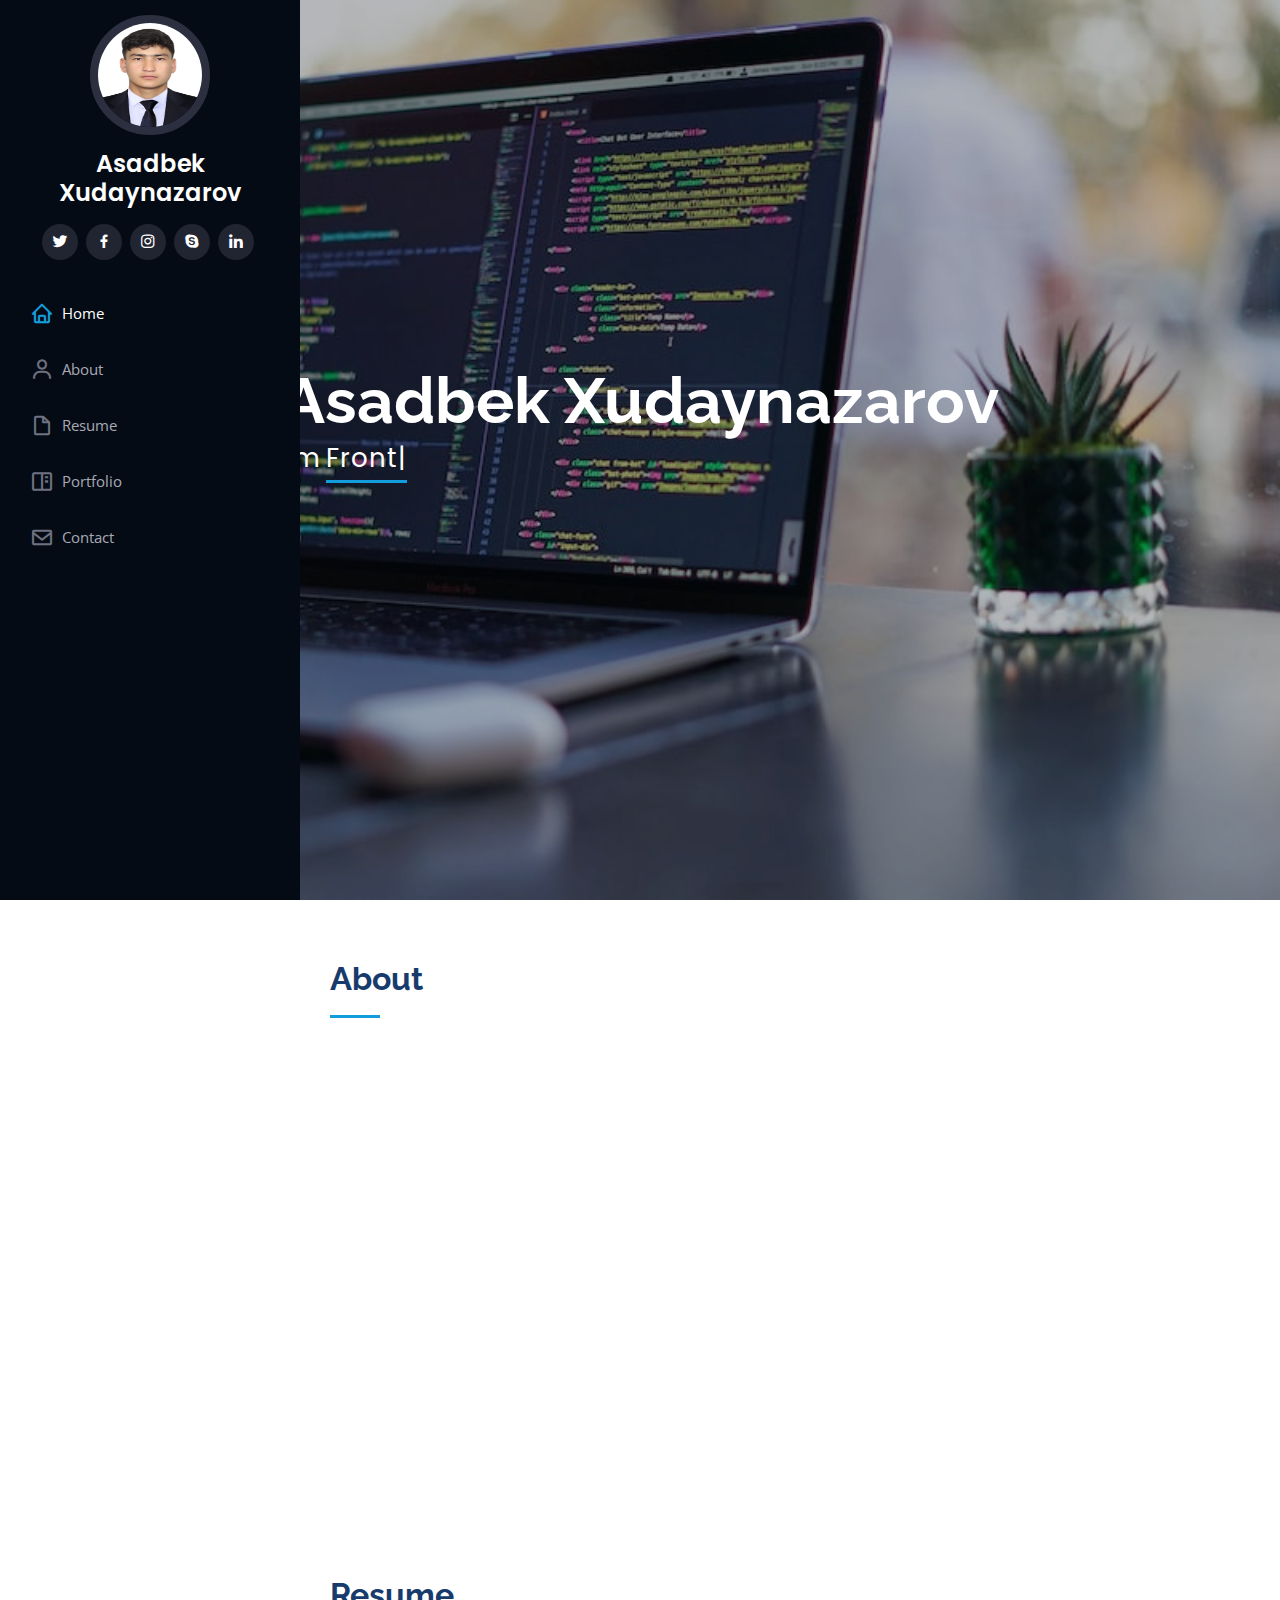
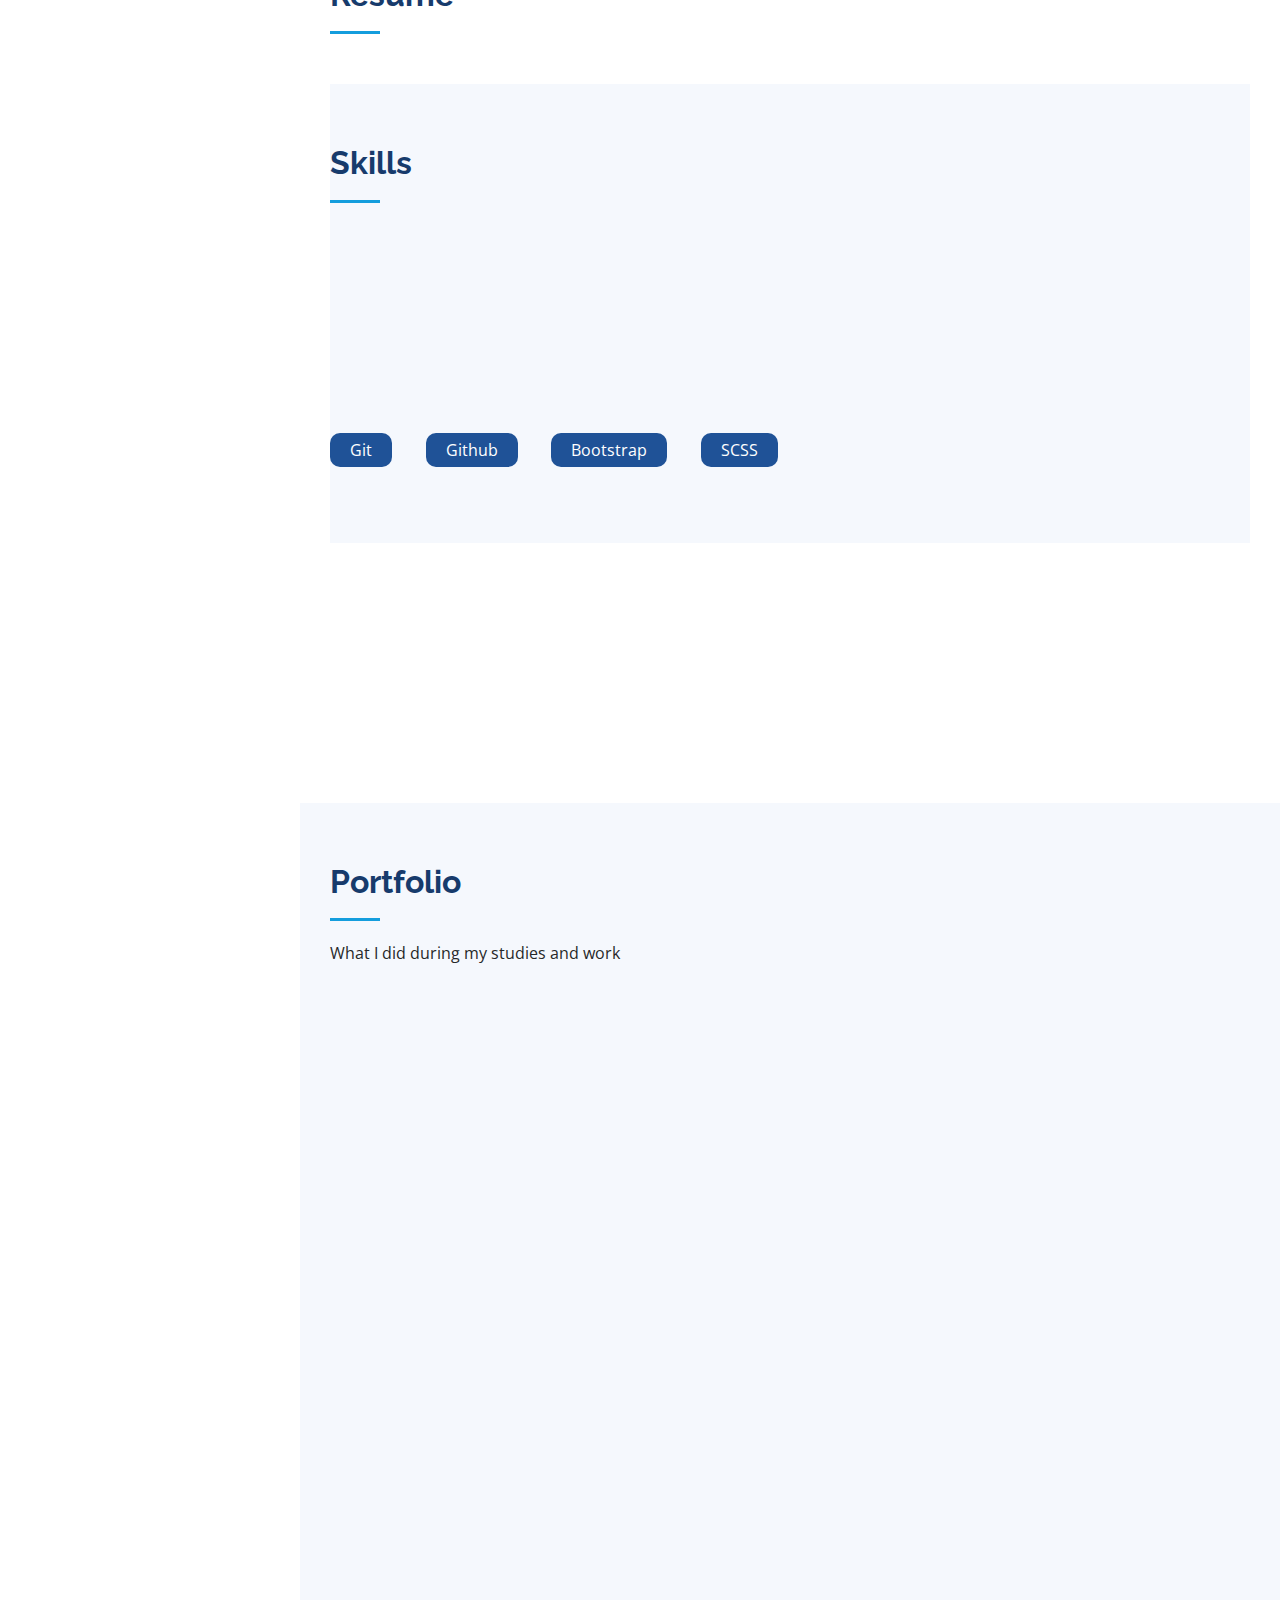
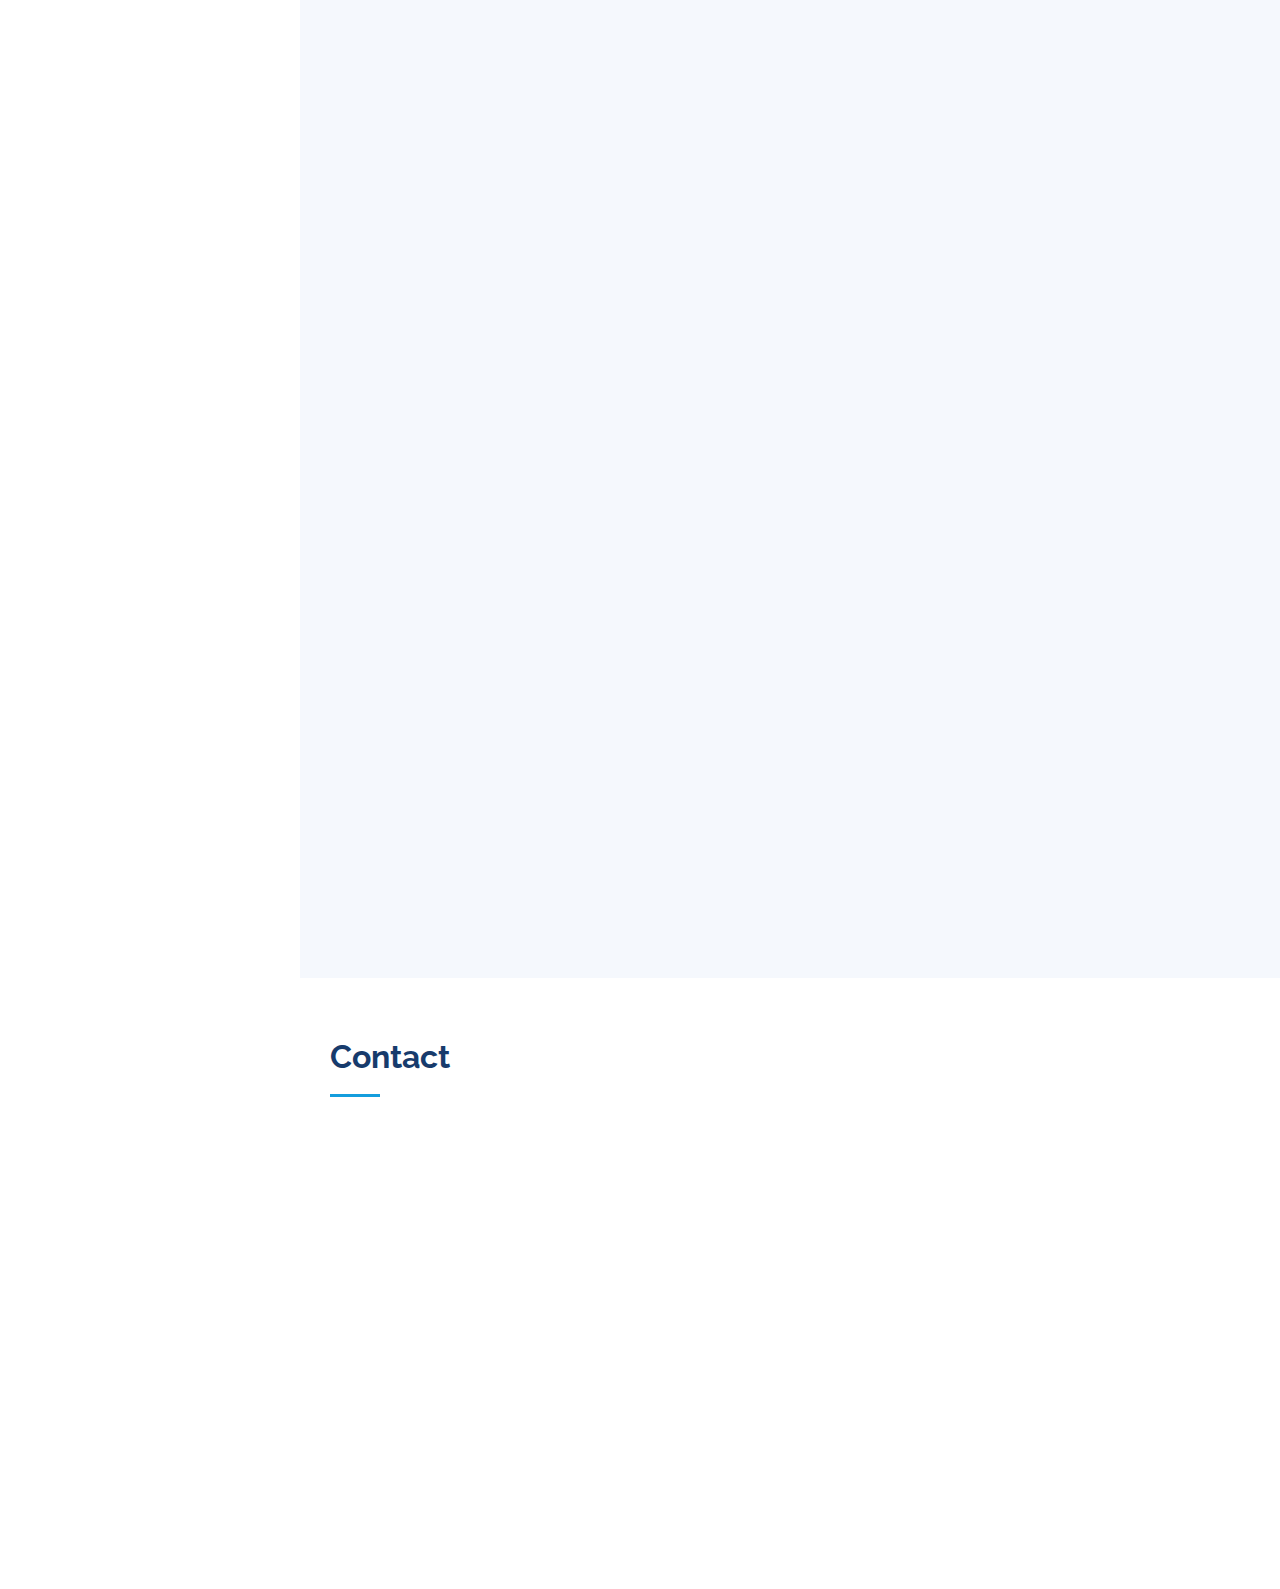
==== index.html @ 6fbb8721 "end'" ====
<!DOCTYPE html>
<html lang="en">

<head>
  <meta charset="utf-8">
  <meta content="width=device-width, initial-scale=1.0" name="viewport">

  <title>Portfolio</title>
  <meta content="" name="description">
  <meta content="" name="keywords">

  <!-- Favicons -->
  <link href="assets/img/favicon.png" rel="icon">
  <link href="assets/img/apple-touch-icon.png" rel="apple-touch-icon">

  <!-- Google Fonts -->
  <link href="https://fonts.googleapis.com/css?family=Open+Sans:300,300i,400,400i,600,600i,700,700i|Raleway:300,300i,400,400i,500,500i,600,600i,700,700i|Poppins:300,300i,400,400i,500,500i,600,600i,700,700i" rel="stylesheet">

  <!-- Vendor CSS Files -->
  <link href="assets/vendor/aos/aos.css" rel="stylesheet">
  <link href="assets/vendor/bootstrap/css/bootstrap.min.css" rel="stylesheet">
  <link href="assets/vendor/bootstrap-icons/bootstrap-icons.css" rel="stylesheet">
  <link href="assets/vendor/boxicons/css/boxicons.min.css" rel="stylesheet">
  <link href="assets/vendor/glightbox/css/glightbox.min.css" rel="stylesheet">
  <link href="assets/vendor/swiper/swiper-bundle.min.css" rel="stylesheet">

  <!-- Template Main CSS File -->
  <link href="assets/css/style.css" rel="stylesheet">
</head>

<body>

  <!-- ======= Mobile nav toggle button ======= -->
  <i class="bi bi-list mobile-nav-toggle d-xl-none"></i>

  <!-- ======= Header ======= -->
  <header id="header">
    <div class="d-flex flex-column">

      <div class="profile">
        <img src="assets/img/users/148.jpg" alt="" class="img-fluid rounded-circle">
        <h1 class="text-light"><a href="index.html">Asadbek Xudaynazarov</a></h1>
        <div class="social-links mt-3 text-center">
          <a href="#" class="twitter"><i class="bx bxl-twitter"></i></a>
          <a href="#" class="facebook"><i class="bx bxl-facebook"></i></a>
          <a href="#" class="instagram"><i class="bx bxl-instagram"></i></a>
          <a href="#" class="google-plus"><i class="bx bxl-skype"></i></a>
          <a href="#" class="linkedin"><i class="bx bxl-linkedin"></i></a>
        </div>
      </div>

      <nav id="navbar" class="nav-menu navbar">
        <ul>
          <li><a href="#hero" class="nav-link scrollto active"><i class="bx bx-home"></i> <span>Home</span></a></li>
          <li><a href="#about" class="nav-link scrollto"><i class="bx bx-user"></i> <span>About</span></a></li>
          <li><a href="#resume" class="nav-link scrollto"><i class="bx bx-file-blank"></i> <span>Resume</span></a></li>
          <li><a href="#portfolio" class="nav-link scrollto"><i class="bx bx-book-content"></i> <span>Portfolio</span></a></li>
          <li><a href="#contact" class="nav-link scrollto"><i class="bx bx-envelope"></i> <span>Contact</span></a></li>
        </ul>
      </nav><!-- .nav-menu -->
    </div>
  </header><!-- End Header -->

  <!-- ======= Hero Section ======= -->
  <section id="hero" class="d-flex flex-column justify-content-center align-items-center">
    <div class="hero-container" data-aos="fade-in">
      <h1>Asadbek Xudaynazarov</h1>
      <p>I'm <span class="typed" data-typed-items="Front-end Developer,Freelancer,"></span></p>
    </div>
  </section><!-- End Hero -->

  <main id="main">

    <!-- ======= About Section ======= -->
    <section id="about" class="about">
      <div class="container">

        <div class="section-title">
          <h2>About</h2>
          <!-- <p>Magnam dolores commodi suscipit. Necessitatibus eius consequatur ex aliquid fuga eum quidem. Sit sint consectetur velit. Quisquam quos quisquam cupiditate. Et nemo qui impedit suscipit alias ea. Quia fugiat sit in iste officiis commodi quidem hic quas.</p> -->
        </div>

        <div class="row">
          <div class="col-lg-4" data-aos="fade-right">
            <img src="assets/img/users/148.jpg" class="img-fluid" alt="">
          </div>
          <div class="col-lg-8 pt-4 pt-lg-0 content" data-aos="fade-left">
            <h3> Front-end Developer.</h3>
            <p class="fst-italic">
              I am a front end developer. I create the Front-end part of the website using Html, CSS, Bootstrap JavaScript and React.js or Vue.js.
            </p>
            <div class="row">
              <div class="col-lg-6">
                <ul>
                  <li><i class="bi bi-chevron-right"></i> <strong>Birthday:</strong> <span>01.19.2002</span></li>
                  <li><i class="bi bi-chevron-right"></i> <strong>Phone:</strong> <span>+998949100128</span></li>
                  <li><i class="bi bi-chevron-right"></i> <strong>City:</strong> <span>Tashkent, Uzbekistan</span></li>
                </ul>
              </div>
              <div class="col-lg-6">
                <ul>
                  <li><i class="bi bi-chevron-right"></i> <strong>Age:</strong> 21<span></span></li>
                  <li><i class="bi bi-chevron-right"></i> <strong>Email:</strong> <span>asadbekxudaynazarov0@gmail.com</span></li>
                </ul>
              </div>
            </div>
            <!-- <p>
              Officiis eligendi itaque labore et dolorum mollitia officiis optio vero. Quisquam sunt adipisci omnis et ut. Nulla accusantium dolor incidunt officia tempore. Et eius omnis.
              Cupiditate ut dicta maxime officiis quidem quia. Sed et consectetur qui quia repellendus itaque neque. Aliquid amet quidem ut quaerat cupiditate. Ab et eum qui repellendus omnis culpa magni laudantium dolores.
            </p> -->
          </div>
        </div>

      </div>
    </section><!-- End About Section -->

 
    <!-- ======= Resume Section ======= -->
    <section id="resume" class="resume">
      <div class="container">

        <div class="section-title">
          <h2>Resume</h2>
          <!-- <p>Magnam dolores commodi suscipit. Necessitatibus eius consequatur ex aliquid fuga eum quidem. Sit sint consectetur velit. Quisquam quos quisquam cupiditate. Et nemo qui impedit suscipit alias ea. Quia fugiat sit in iste officiis commodi quidem hic quas.</p> -->
        </div>
           <!-- ======= Skills Section ======= -->
    <section id="skills" class="skills section-bg">

        <div class="section-title">
          <h2>Skills</h2>
        </div>

        <div class="row skills-content">

          <div class="col-lg-6" data-aos="fade-up">

            <div class="progress">
              <span class="skill">HTML <i class="val">100%</i></span>
              <div class="progress-bar-wrap">
                <div class="progress-bar" role="progressbar" aria-valuenow="100" aria-valuemin="0" aria-valuemax="100"></div>
              </div>
            </div>

            <div class="progress">
              <span class="skill">CSS <i class="val">100%</i></span>
              <div class="progress-bar-wrap">
                <div class="progress-bar" role="progressbar" aria-valuenow="100" aria-valuemin="0" aria-valuemax="100"></div>
              </div>
            </div>

            <div class="progress">
              <span class="skill">JavaScript <i class="val">75%</i></span>
              <div class="progress-bar-wrap">
                <div class="progress-bar" role="progressbar" aria-valuenow="75" aria-valuemin="0" aria-valuemax="100"></div>
              </div>
            </div>

          </div>

          <div class="col-lg-6" data-aos="fade-up" data-aos-delay="100">

          

            <div class="progress">
              <span class="skill">React js<i class="val">50%</i></span>
              <div class="progress-bar-wrap">
                <div class="progress-bar" role="progressbar" aria-valuenow="50" aria-valuemin="0" aria-valuemax="100"></div>
              </div>
            </div>

            <div class="progress">
              <span class="skill">Vue.js <i class="val">65%</i></span>
              <div class="progress-bar-wrap">
                <div class="progress-bar" role="progressbar" aria-valuenow="65" aria-valuemin="0" aria-valuemax="100"></div>
              </div>
            </div>
            <div class="progress">
              <span class="skill">PHP <i class="val">40%</i></span>
              <div class="progress-bar-wrap">
                <div class="progress-bar" role="progressbar" aria-valuenow="40" aria-valuemin="0" aria-valuemax="100"></div>
              </div>
            </div>

          </div>
          <div class="col-lg-6 d-flex justify-content-between skil">
            <p>Git</p>
            <p>Github</p>
            <p>Bootstrap</p>
            <p>SCSS</p>
          </div>
        </div>


    </section><!-- End Skills Section -->

        <div class="row">
          <div class="col-lg-6" data-aos="fade-up">
            <!-- <h3 class="resume-title">Sumary</h3>
            <div class="resume-item pb-0">
              <h4>Alex Smith</h4>
              <p><em>Innovative and deadline-driven Graphic Designer with 3+ years of experience designing and developing user-centered digital/print marketing material from initial concept to final, polished deliverable.</em></p>
              <ul>
                <li>Portland par 127,Orlando, FL</li>
                <li>(123) 456-7891</li>
                <li>alice.barkley@example.com</li>
              </ul>
            </div> -->

            <h3 class="resume-title">Education</h3>
            <div class="resume-item">
              <h4>Front-end Developer</h4>
              <h5>07.2022 - 2023</h5>
              <p><em>IT Live Education, Gulistan</em></p>
              <!-- <p>Qui deserunt veniam. Et sed aliquam labore tempore sed quisquam iusto autem sit. Ea vero voluptatum qui ut dignissimos deleniti nerada porti sand markend</p> -->
            </div>
          </div>
          <div class="col-lg-6" data-aos="fade-up" data-aos-delay="100">
            <h3 class="resume-title">Work experience</h3>
            <div class="resume-item">
              <h4>Front-end Developer</h4>
              <h5>From May 2023</h5>
              <p><em>Experion, Tashkent,  National University of Uzbekistan named after Mirzo Ulugbek </em></p>
              <!-- <ul>
                <li>Lead in the design, development, and implementation of the graphic, layout, and production communication materials</li>
                <li>Delegate tasks to the 7 members of the design team and provide counsel on all aspects of the project. </li>
                <li>Supervise the assessment of all graphic materials in order to ensure quality and accuracy of the design</li>
                <li>Oversee the efficient use of production project budgets ranging from $2,000 - $25,000</li>
              </ul> -->
            </div>
          </div>
        </div>

      </div>
    </section><!-- End Resume Section -->

    <!-- ======= Portfolio Section ======= -->
    <section id="portfolio" class="portfolio section-bg">
      <div class="container">

        <div class="section-title">
          <h2>Portfolio</h2>
          <p>What I did during my studies and work</p>
        </div>

        <div class="row" data-aos="fade-up">
          <div class="col-lg-12 d-flex justify-content-center">
            <ul id="portfolio-flters">
              <li data-filter="*" class="filter-active">All</li>
              <li data-filter=".filter-app">Live project</li>
              <li data-filter=".filter-card">JavaScript</li>
              <li data-filter=".filter-web">Html and Css</li>
            </ul>
          </div>
        </div>

        <div class="row portfolio-container" data-aos="fade-up" data-aos-delay="100">

          <div class="col-lg-4 col-md-6 portfolio-item filter-app">
            <div class="portfolio-wrap">
              <img src="assets/img/portfolio/jonli/photo_2023-08-09_03-46-04.jpg" class="img-fluid" alt="">
              <div class="portfolio-links">
                <a href="assets/img/portfolio/jonli/photo_2023-08-09_03-46-04.jpg" data-gallery="portfolioGallery" class="portfolio-lightbox" title="App 1"><i class="bx bx-plus"></i></a>
                <a href="https://taqu.uz" target="_blank"  title="More Details"><i class="bx bx-link"></i></a>
              </div>
            </div>
          </div>

          <div class="col-lg-4 col-md-6 portfolio-item filter-app">
            <div class="portfolio-wrap">
              <img src="assets/img/portfolio/jonli/photo_2023-08-09_03-46-11.jpg" class="img-fluid" alt="">
              <div class="portfolio-links">
                <a href="assets/img/portfolio/jonli/photo_2023-08-09_03-46-11.jpg" data-gallery="portfolioGallery" class="portfolio-lightbox" title="Web 3"><i class="bx bx-plus"></i></a>
                <a href="https://turizm.nuu.uz/" target="_blank"  title="More Details"><i class="bx bx-link"></i></a>
              </div>
            </div>
          </div>

          <div class="col-lg-4 col-md-6 portfolio-item filter-app">
            <div class="portfolio-wrap">
              <img src="assets/img/portfolio/jonli/photo_2023-08-09_03-46-17.jpg" class="img-fluid" alt="">
              <div class="portfolio-links">
                <a href="assets/img/portfolio/jonli/photo_2023-08-09_03-46-17.jpg" data-gallery="portfolioGallery" class="portfolio-lightbox" title="App 2"><i class="bx bx-plus"></i></a>
                <a href="https://science.nuu.uz/" target="_blank"  title="More Details"><i class="bx bx-link"></i></a>
              </div>
            </div>
          </div>

          <div class="col-lg-4 col-md-6 portfolio-item filter-card">
            <div class="portfolio-wrap">
              <img src="assets/img/portfolio/javasicrpt/photo_2023-08-09_03-47-44.jpg" class="img-fluid" alt="">
              <div class="portfolio-links">
                <a href="assets/img/portfolio/javasicrpt/photo_2023-08-09_03-47-44.jpg" data-gallery="portfolioGallery" class="portfolio-lightbox" title="Card 2"><i class="bx bx-plus"></i></a>
                <a href="https://asadbek0119.github.io/Burger/" target="_blank"  title="More Details"><i class="bx bx-link"></i></a>
              </div>
            </div>
          </div>

          <div class="col-lg-4 col-md-6 portfolio-item filter-card">
            <div class="portfolio-wrap">
              <img src="assets/img/portfolio/javasicrpt/photo_2023-08-09_03-47-53.jpg" class="img-fluid" alt="">
              <div class="portfolio-links">
                <a href="assets/img/portfolio/javasicrpt/photo_2023-08-09_03-47-53.jpg" data-gallery="portfolioGallery" class="portfolio-lightbox" title="Web 2"><i class="bx bx-plus"></i></a>
                <a href="https://asadbek0119.github.io/parallax/" target="_blank"  title="More Details"><i class="bx bx-link"></i></a>
              </div>
            </div>
          </div>

          <div class="col-lg-4 col-md-6 portfolio-item filter-card">
            <div class="portfolio-wrap">
              <img src="assets/img/portfolio/javasicrpt/photo_2023-08-09_03-47-58.jpg" class="img-fluid" alt="">
              <div class="portfolio-links">
                <a href="assets/img/portfolio/javasicrpt/photo_2023-08-09_03-47-58.jpg" data-gallery="portfolioGallery" class="portfolio-lightbox" title="App 3"><i class="bx bx-plus"></i></a>
                <a href="https://asadbek0119.github.io/kinopoizik/" target="_blank"  title="More Details"><i class="bx bx-link"></i></a>
              </div>
            </div>
          </div>

          <div class="col-lg-4 col-md-6 portfolio-item filter-card">
            <div class="portfolio-wrap">
              <img src="assets/img/portfolio/javasicrpt/photo_2023-08-09_03-48-14.jpg" class="img-fluid" alt="">
              <div class="portfolio-links">
                <a href="assets/img/portfolio/javasicrpt/photo_2023-08-09_03-48-14.jpg" data-gallery="portfolioGallery" class="portfolio-lightbox" title="Card 1"><i class="bx bx-plus"></i></a>
                <a href="https://asadbek0119.github.io/EaTurkish/" target="_blank" title="More Details"><i class="bx bx-link"></i></a>
              </div>
            </div>
          </div>

          <div class="col-lg-4 col-md-6 portfolio-item filter-web">
            <div class="portfolio-wrap">
              <img src="assets/img/portfolio/html/photo_2023-08-09_03-46-26.jpg" class="img-fluid" alt="">
              <div class="portfolio-links">
                <a href="assets/img/portfolio/html/photo_2023-08-09_03-46-26.jpg" data-gallery="portfolioGallery" class="portfolio-lightbox" title="Card 3"><i class="bx bx-plus"></i></a>
                <a href="https://asadbek0119.github.io/services/" target="_blank" title="More Details"><i class="bx bx-link"></i></a>
              </div>
            </div>
          </div>

          <div class="col-lg-4 col-md-6 portfolio-item filter-web">
            <div class="portfolio-wrap">
              <img src="assets/img/portfolio/html/photo_2023-08-09_03-47-18.jpg" class="img-fluid" alt="">
              <div class="portfolio-links">
                <a href="assets/img/portfolio/html/photo_2023-08-09_03-47-18.jpg" data-gallery="portfolioGallery" class="portfolio-lightbox" title="Web 3"><i class="bx bx-plus"></i></a>
                <a href="https://asadbek0119.github.io/Mailchimp/" target="_blank" title="More Details"><i class="bx bx-link"></i></a>
              </div>
            </div>
          </div>
          <div class="col-lg-4 col-md-6 portfolio-item filter-web">
            <div class="portfolio-wrap">
              <img src="assets/img/portfolio/html/photo_2023-08-09_03-47-24.jpg" class="img-fluid" alt="">
              <div class="portfolio-links">
                <a href="assets/img/portfolio/html/photo_2023-08-09_03-47-24.jpg" data-gallery="portfolioGallery" class="portfolio-lightbox" title="Web 3"><i class="bx bx-plus"></i></a>
                <a href="https://asadbek0119.github.io/Works/" target="_blank" title="More Details"><i class="bx bx-link"></i></a>
              </div>
            </div>
          </div>
          <div class="col-lg-4 col-md-6 portfolio-item filter-web">
            <div class="portfolio-wrap">
              <img src="assets/img/portfolio/html/photo_2023-08-09_03-48-03.jpg" class="img-fluid" alt="">
              <div class="portfolio-links">
                <a href="assets/img/portfolio/html/photo_2023-08-09_03-48-03.jpg" data-gallery="portfolioGallery" class="portfolio-lightbox" title="Web 3"><i class="bx bx-plus"></i></a>
                <a href="https://asadbek0119.github.io/Akademnashir/" target="_blank" title="More Details"><i class="bx bx-link"></i></a>
              </div>
            </div>
          </div>

        </div>

      </div>
    </section><!-- End Portfolio Section -->


    <!-- ======= Contact Section ======= -->
    <section id="contact" class="contact">
      <div class="container">

        <div class="section-title">
          <h2>Contact</h2>
          <!-- <p>Magnam dolores commodi suscipit. Necessitatibus eius consequatur ex aliquid fuga eum quidem. Sit sint consectetur velit. Quisquam quos quisquam cupiditate. Et nemo qui impedit suscipit alias ea. Quia fugiat sit in iste officiis commodi quidem hic quas.</p> -->
        </div>

        <div class="row" data-aos="fade-in">

          <div class="col-lg-12 d-flex align-items-stretch">
            <div class="info">
              <div class="address">
                <i class="bi bi-geo-alt"></i>
                <h4>Location:</h4>
                <p>Toshkent</p>
              </div>

              <div class="email">
                <i class="bi bi-envelope"></i>
                <h4>Email:</h4>
                <p>asadbekxudaynazarov0@gmail.com</p>
              </div>

              <div class="phone">
                <i class="bi bi-phone"></i>
                <h4>Call:</h4>
                <p>+998949100128</p>
              </div>
            </div>

          </div>

        </div>

      </div>
    </section><!-- End Contact Section -->

  </main><!-- End #main -->



  <a href="#" class="back-to-top d-flex align-items-center justify-content-center"><i class="bi bi-arrow-up-short"></i></a>

  <!-- Vendor JS Files -->
  <script src="assets/vendor/purecounter/purecounter_vanilla.js"></script>
  <script src="assets/vendor/aos/aos.js"></script>
  <script src="assets/vendor/bootstrap/js/bootstrap.bundle.min.js"></script>
  <script src="assets/vendor/glightbox/js/glightbox.min.js"></script>
  <script src="assets/vendor/isotope-layout/isotope.pkgd.min.js"></script>
  <script src="assets/vendor/swiper/swiper-bundle.min.js"></script>
  <script src="assets/vendor/typed.js/typed.umd.js"></script>
  <script src="assets/vendor/waypoints/noframework.waypoints.js"></script>
  <script src="assets/vendor/php-email-form/validate.js"></script>

  <!-- Template Main JS File -->
  <script src="assets/js/main.js"></script>

</body>

</html>
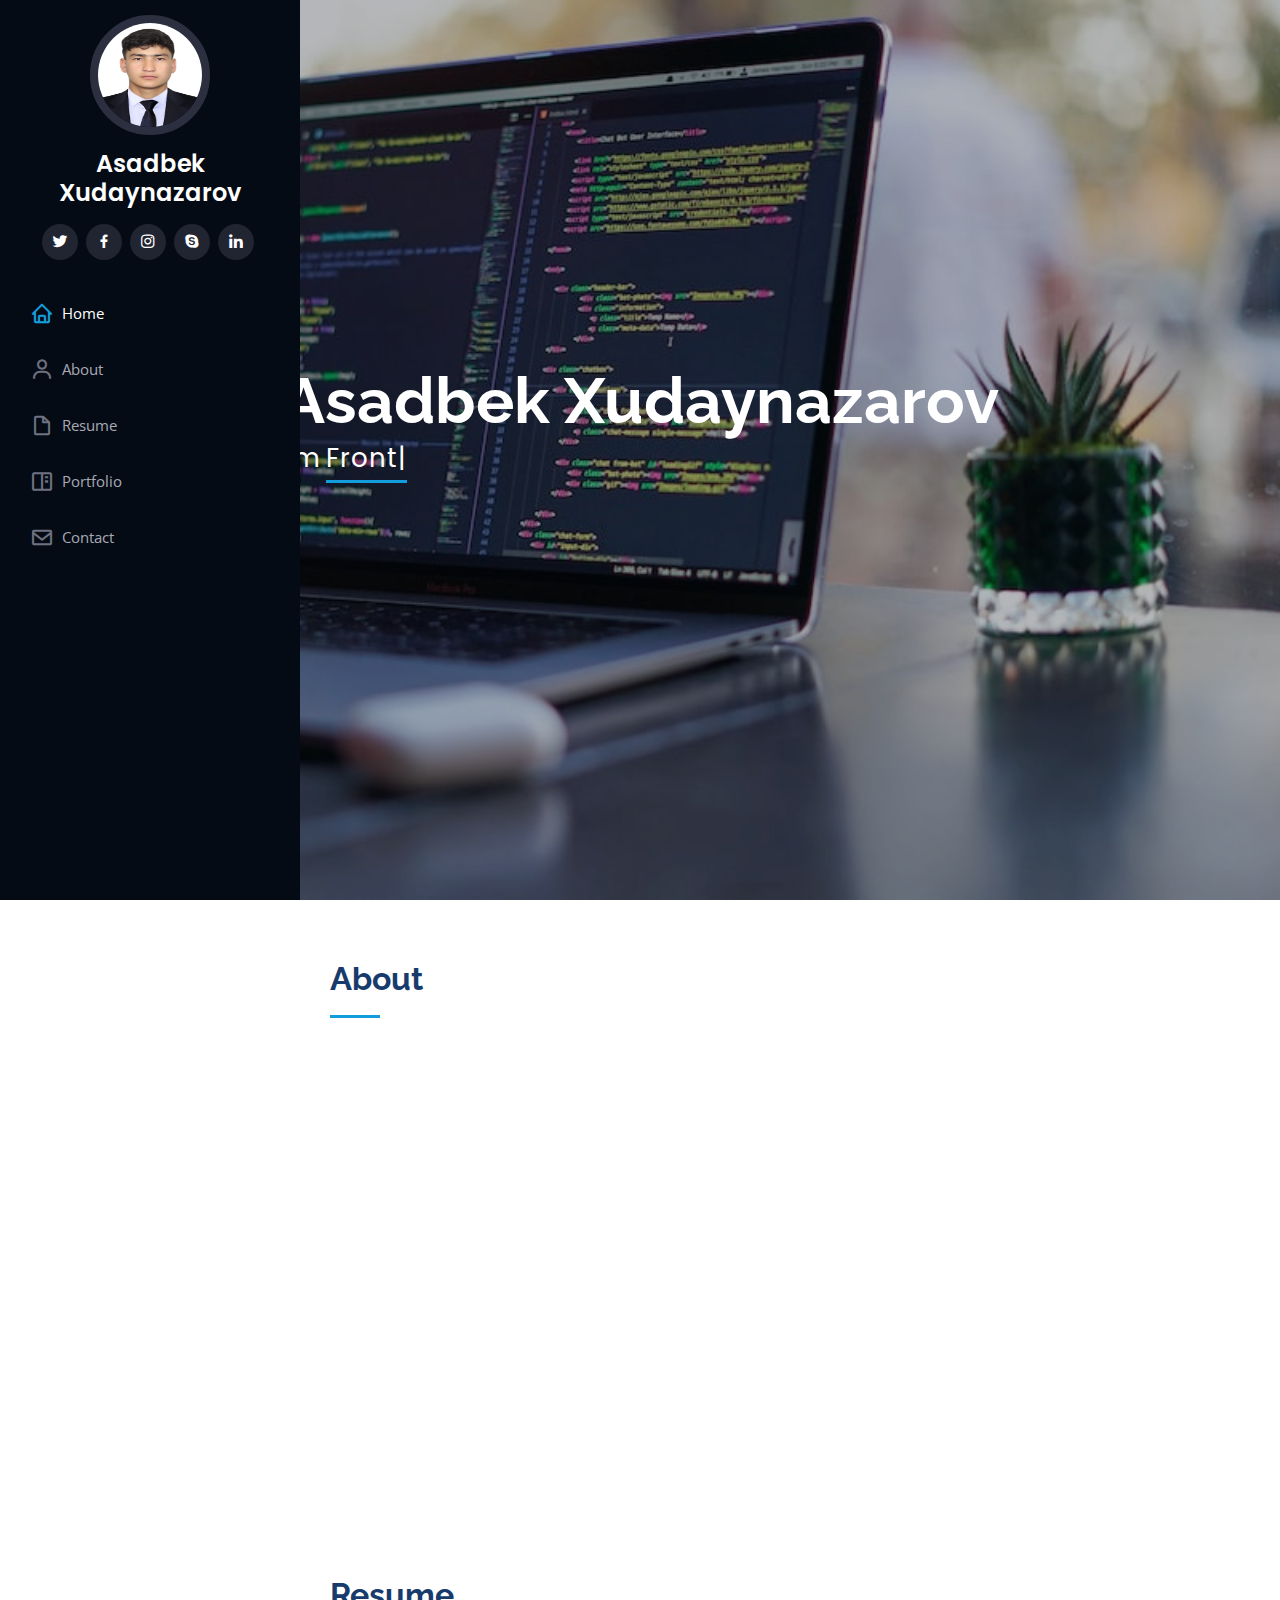
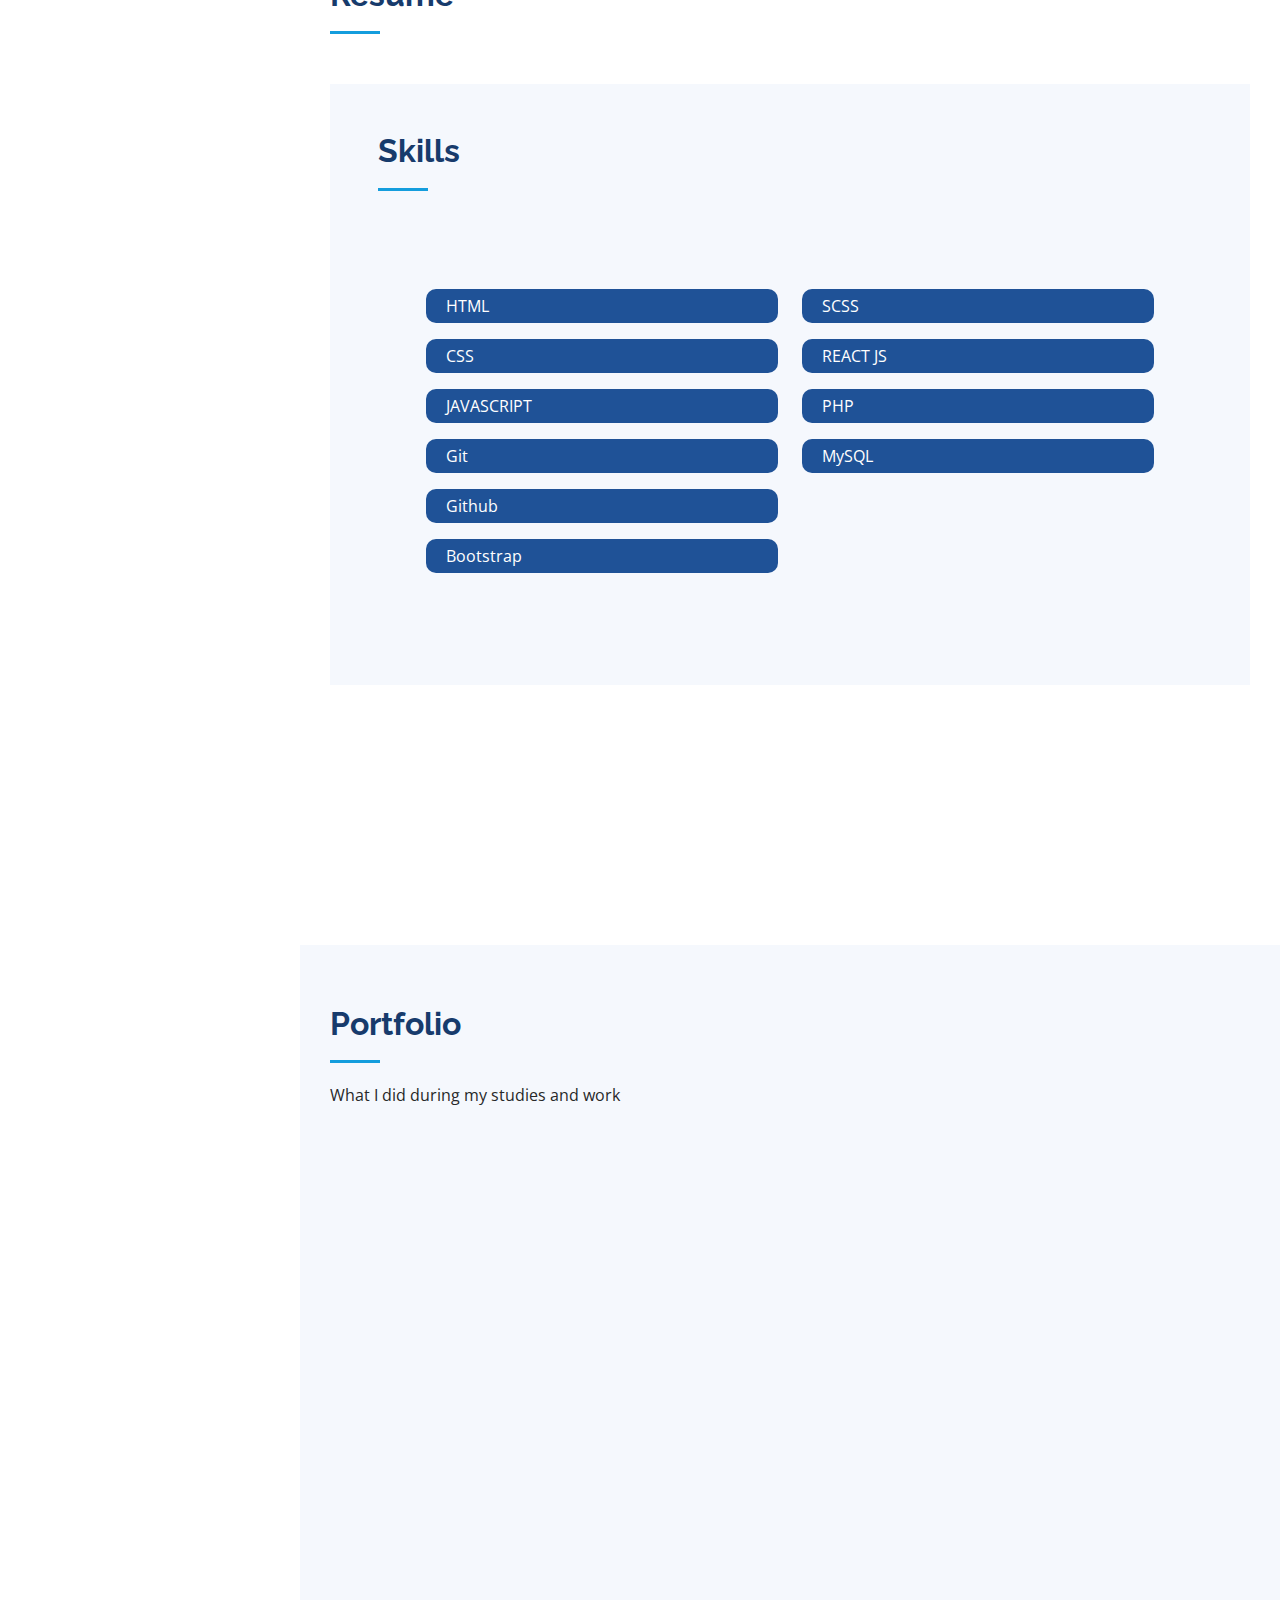
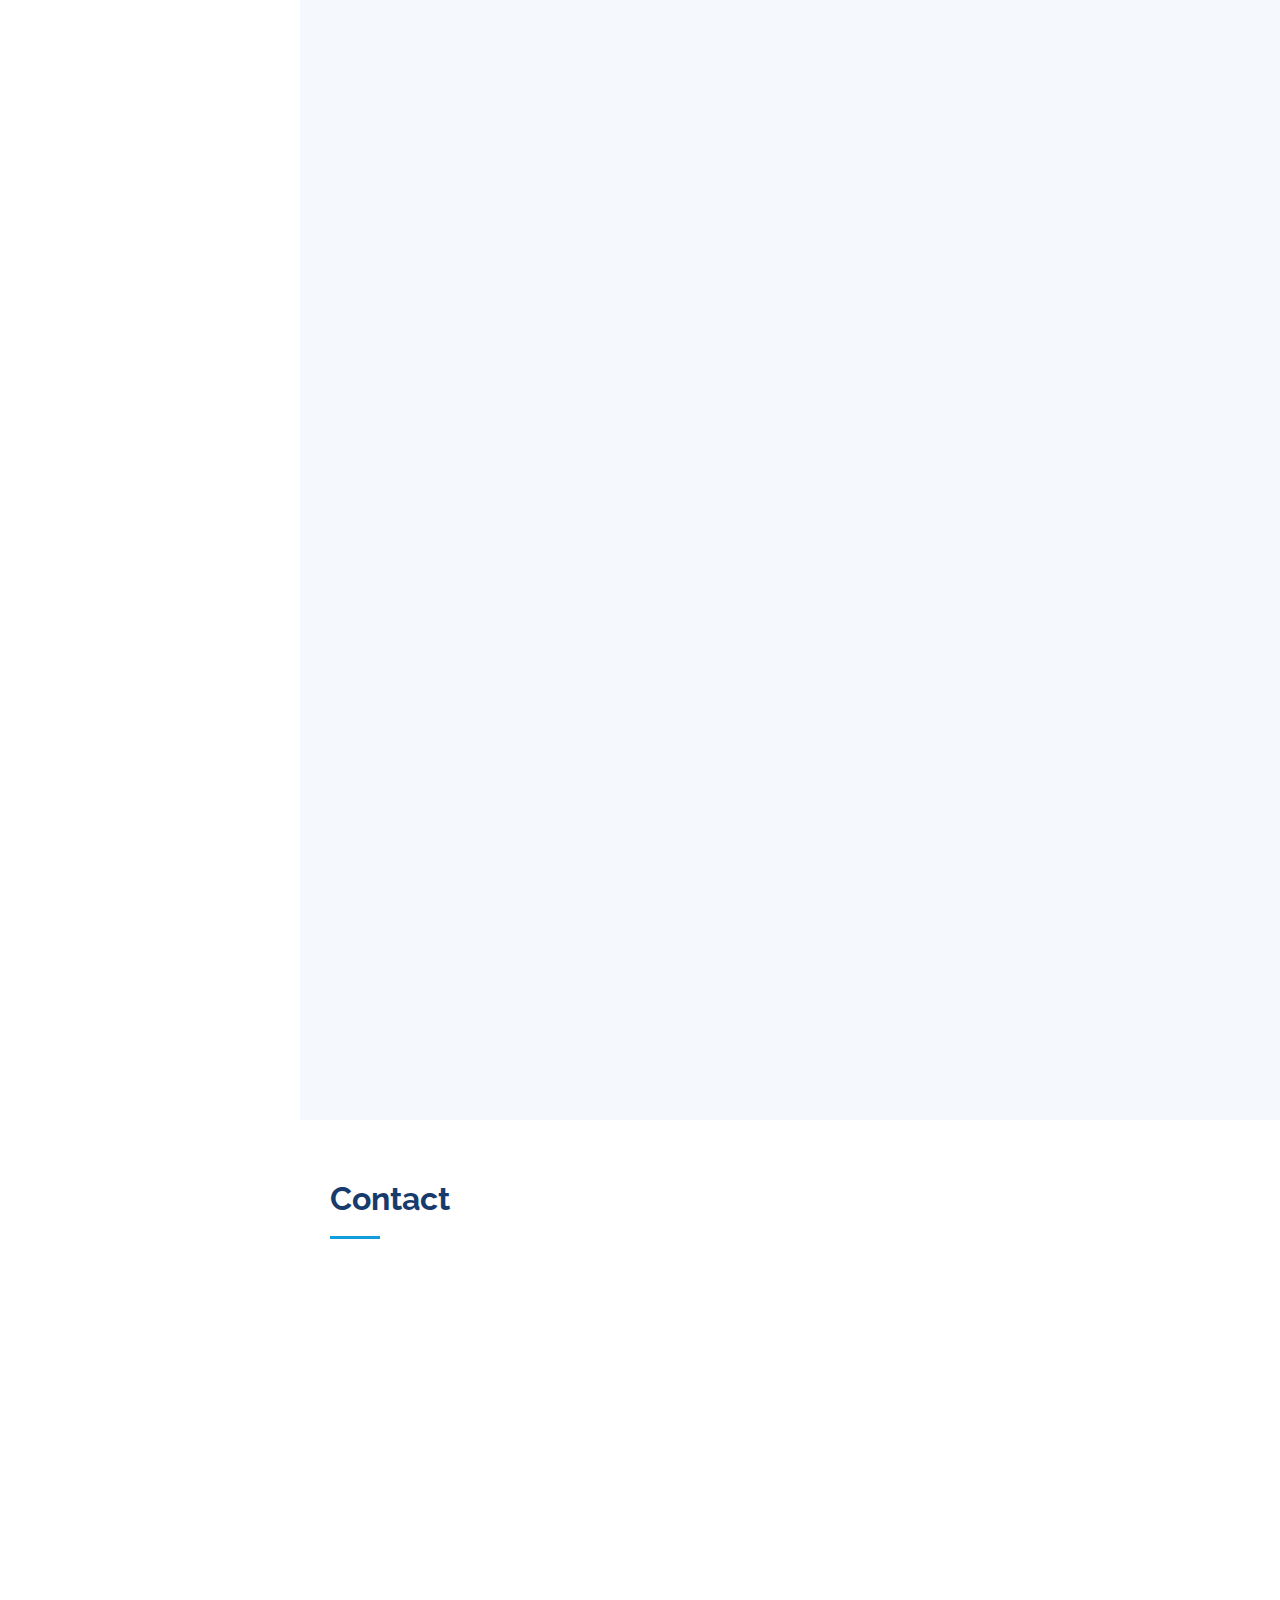
==== commit c213393a: "end3" ====
--- a/index.html
+++ b/index.html
@@ -124,69 +124,30 @@
           <!-- <p>Magnam dolores commodi suscipit. Necessitatibus eius consequatur ex aliquid fuga eum quidem. Sit sint consectetur velit. Quisquam quos quisquam cupiditate. Et nemo qui impedit suscipit alias ea. Quia fugiat sit in iste officiis commodi quidem hic quas.</p> -->
         </div>
            <!-- ======= Skills Section ======= -->
-    <section id="skills" class="skills section-bg">
+    <section id="skills" class="skills section-bg p-5">
 
         <div class="section-title">
           <h2>Skills</h2>
         </div>
 
-        <div class="row skills-content">
-
-          <div class="col-lg-6" data-aos="fade-up">
-
-            <div class="progress">
-              <span class="skill">HTML <i class="val">100%</i></span>
-              <div class="progress-bar-wrap">
-                <div class="progress-bar" role="progressbar" aria-valuenow="100" aria-valuemin="0" aria-valuemax="100"></div>
-              </div>
-            </div>
-
-            <div class="progress">
-              <span class="skill">CSS <i class="val">100%</i></span>
-              <div class="progress-bar-wrap">
-                <div class="progress-bar" role="progressbar" aria-valuenow="100" aria-valuemin="0" aria-valuemax="100"></div>
-              </div>
-            </div>
-
-            <div class="progress">
-              <span class="skill">JavaScript <i class="val">75%</i></span>
-              <div class="progress-bar-wrap">
-                <div class="progress-bar" role="progressbar" aria-valuenow="75" aria-valuemin="0" aria-valuemax="100"></div>
-              </div>
-            </div>
-
-          </div>
-
-          <div class="col-lg-6" data-aos="fade-up" data-aos-delay="100">
-
-          
-
-            <div class="progress">
-              <span class="skill">React js<i class="val">50%</i></span>
-              <div class="progress-bar-wrap">
-                <div class="progress-bar" role="progressbar" aria-valuenow="50" aria-valuemin="0" aria-valuemax="100"></div>
-              </div>
-            </div>
-
-            <div class="progress">
-              <span class="skill">Vue.js <i class="val">65%</i></span>
-              <div class="progress-bar-wrap">
-                <div class="progress-bar" role="progressbar" aria-valuenow="65" aria-valuemin="0" aria-valuemax="100"></div>
-              </div>
-            </div>
-            <div class="progress">
-              <span class="skill">PHP <i class="val">40%</i></span>
-              <div class="progress-bar-wrap">
-                <div class="progress-bar" role="progressbar" aria-valuenow="40" aria-valuemin="0" aria-valuemax="100"></div>
-              </div>
-            </div>
-
-          </div>
-          <div class="col-lg-6 d-flex justify-content-between skil">
+        <div class="row skills-content p-5">
+
+       
+
+     
+          <div class="col-lg-6  skil">
+            <p>HTML</p>
+            <p> CSS</p>
+            <p>JAVASCRIPT</p>
             <p>Git</p>
             <p>Github</p>
             <p>Bootstrap</p>
+          </div>
+          <div class="col-lg-6  skil">
             <p>SCSS</p>
+            <p>REACT JS</p>
+            <p>PHP</p>
+            <p>MySQL</p>
           </div>
         </div>
 
@@ -260,7 +221,7 @@
               <img src="assets/img/portfolio/jonli/photo_2023-08-09_03-46-04.jpg" class="img-fluid" alt="">
               <div class="portfolio-links">
                 <a href="assets/img/portfolio/jonli/photo_2023-08-09_03-46-04.jpg" data-gallery="portfolioGallery" class="portfolio-lightbox" title="App 1"><i class="bx bx-plus"></i></a>
-                <a href="https://taqu.uz" target="_blank"  title="More Details"><i class="bx bx-link"></i></a>
+                <a href="https://taqu.edu.uz" target="_blank"  title="More Details"><i class="bx bx-link"></i></a>
               </div>
             </div>
           </div>
